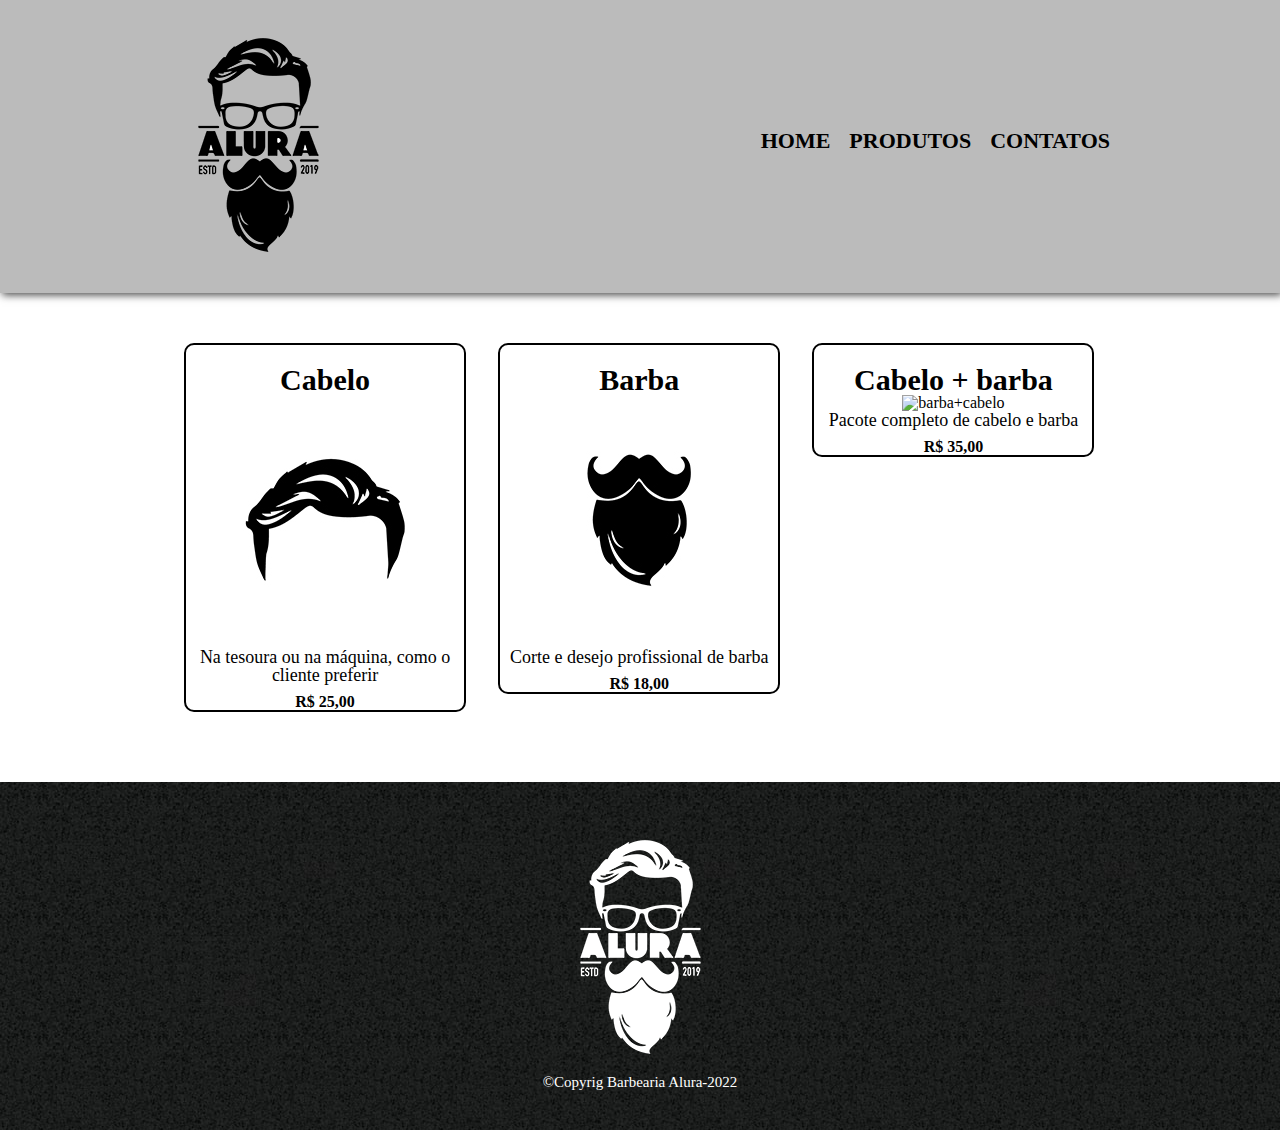
==== produtos.html @ a6f0ca29 "Initial commit" ====
<!DOCTYPE html>
<html lang="pt-br">
<head>
    <meta charset="UTF-8">
    <meta http-equiv="X-UA-Compatible" content="IE=edge">
    <meta name="viewport" content="width=device-width, initial-scale=1.0">
    <title>Produtos - Barbearia Alura</title>
    <link rel="stylesheet" href="reset.css">
    <link rel="stylesheet" href="produtos.css">
</head>
<body>
    <header>
        <div class="caixa">
         <h1><img src="imagens/logo.png" alt="logo barbearia alura"></h1>
     <nav>
            <ul>
            <li><a href="index.html">Home</a></li>
            <li><a href="produtos.html">Produtos</a></li>
            <li><a href="contato.html">Contatos</a></li>
            </ul>
     </nav>
   </div>
  </header>
  <main>
    <ul class="produtos">
        <li>
            <h2>Cabelo</h2>
            <img src="imagens/cabelo.jpg" alt="cabelo">
            <p class="descricao">Na tesoura ou na máquina, como o cliente preferir</p>
            <p class="preco">R$ 25,00</p>
        </li>

        <li>
            <h2>Barba</h2>
            <img src="imagens/barba.jpg" alt="barba">
            <p class="descricao">Corte e desejo profissional de barba</p>
            <p class="preco">R$ 18,00</p>
        </li>
        
        <li>
            <h2>Cabelo + barba</h2>
            <img src="imagens/cabelo+Barba.jpg" alt="barba+cabelo">
            <p class="descricao">Pacote completo de cabelo e barba</p>
            <p class="preco">R$ 35,00</p>
        </li>

    </ul>

  </main>
  
  <footer>
    <img src="imagens/logo-branco.png" alt="">
    <p> &copy;Copyrig Barbearia Alura-2022</p>
  </footer>

 
    
 </body>
</html>
---- produtos.css ----
header {
    background-color: #BBBBBB;
    box-shadow: 2px 2px 8px rgba(0, 0, 0, 0.728);
    padding: 20px 0 ;
    
}
.caixa {
    position: relative;
    width: 940px;
    margin: auto;
    
}
nav {
    position: absolute;
    top: 110px;
    right: 0;
}


nav li {
    display: inline; /* para o menu ficar um do lado do outro*/
    margin: 0 0 0 15px; /*top,direita,abaixo e esquerda*/
    
}
nav a {
    text-decoration: none;
    text-transform: uppercase;
    color: black;
    font-weight: bolder;
    font-size: 22px;
}
nav a:hover {
    color: #c78c19;
    text-decoration: underline;
}


.produtos {
    width: 940px;
    margin: auto;
    padding:  50px 0;
   


}
.produtos li {
    display: inline-block; /* para ficar uma imagem do lado da outra*/
    text-align: center;
    width: 30%;
    vertical-align: top;
    border: 2px solid black;
    border-radius: 10px;
    margin: 0 1.5%;
    padding: 30px 20 px;
    box-sizing: border-box; 
    
}
.produtos li:hover {
    border-color: #c78c19;
    
}
.produtos li:active {
    border-color: #088c19;
}
.produtos h2 {
    font-size: 30px;
    font-weight: bold;
    margin-top: 20px;

}
.produtos li:hover h2 {
    font-size: 40px;
}
.descricao {
    font-size: 18px;
    

}
.preco {
    font-size: 22 px;
    font-weight: bold;
    margin-top :10px ;
}
footer {
    background :url("imagens/bg.jpg");
    color: white;
    text-align: center;
    padding: 40px 0;
    font-size: 15px;
    margin: 20px 0 0;
}
@media screen and (max-width :480px) {
    .caixa {
        width: auto;
    }
    h1 {
        text-align: center;
    }
    nav {
        position:static;
    }
    nav a {
        font-size: 20px;
    }
    
    .produtos li {
        display: block;
        padding: 20px 20px;
        margin: 20px 0 20px 20px;
    }
   
    
    
}
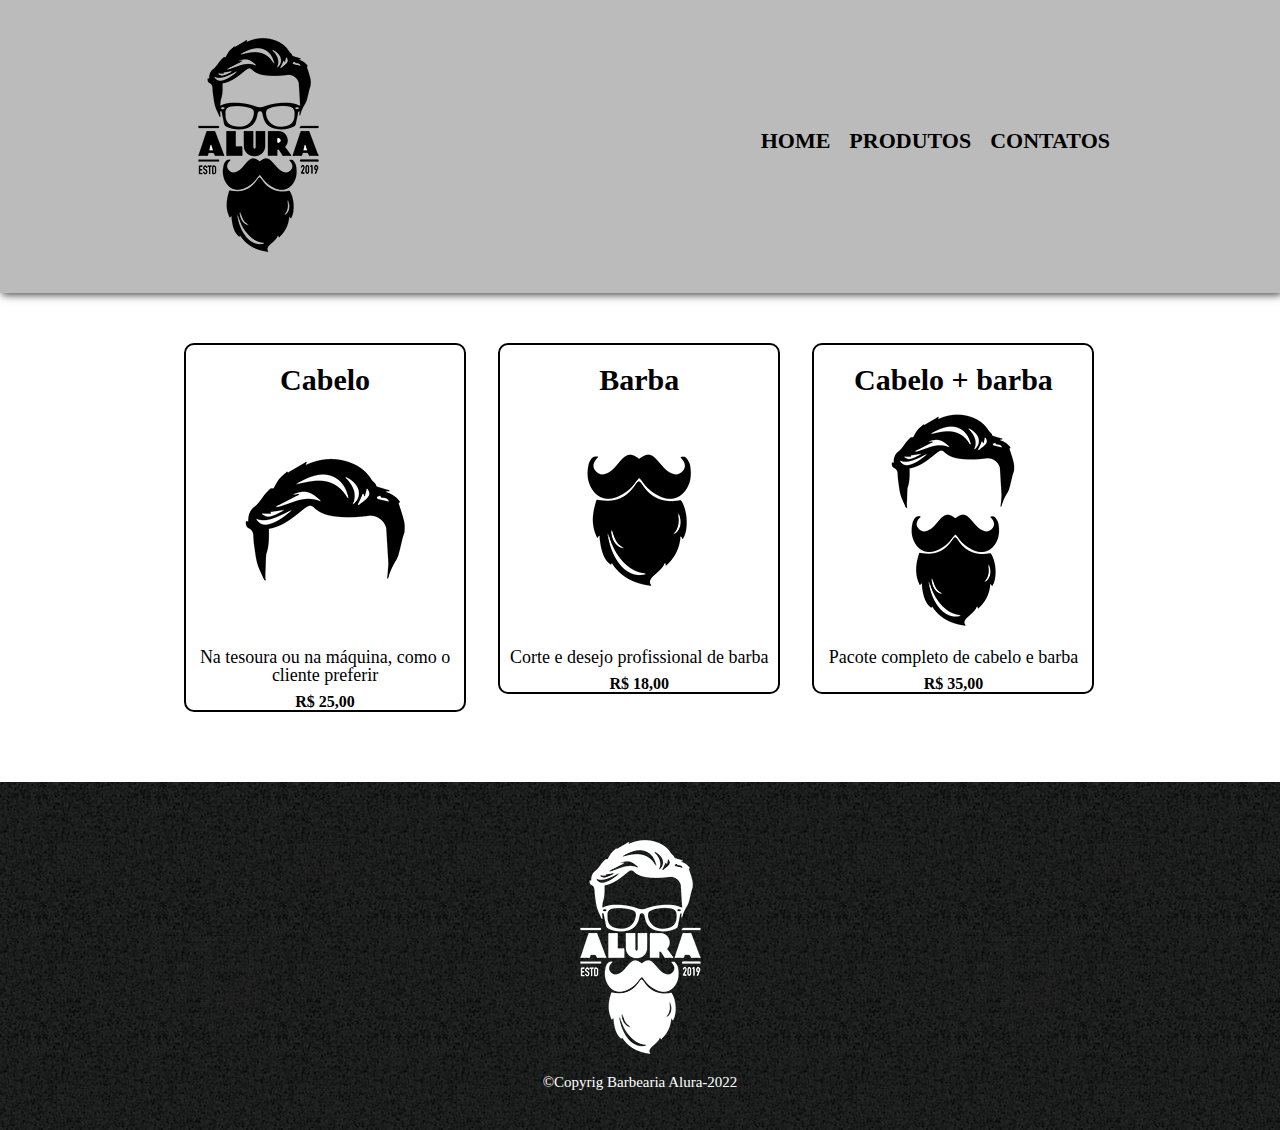
==== commit e2d6e7b6: "Correção imagem" ====
--- a/produtos.html
+++ b/produtos.html
@@ -39,7 +39,7 @@
         
         <li>
             <h2>Cabelo + barba</h2>
-            <img src="imagens/cabelo+Barba.jpg" alt="barba+cabelo">
+            <img src="imagens/cabelo+barba.jpg" alt="barba+cabelo">
             <p class="descricao">Pacote completo de cabelo e barba</p>
             <p class="preco">R$ 35,00</p>
         </li>
